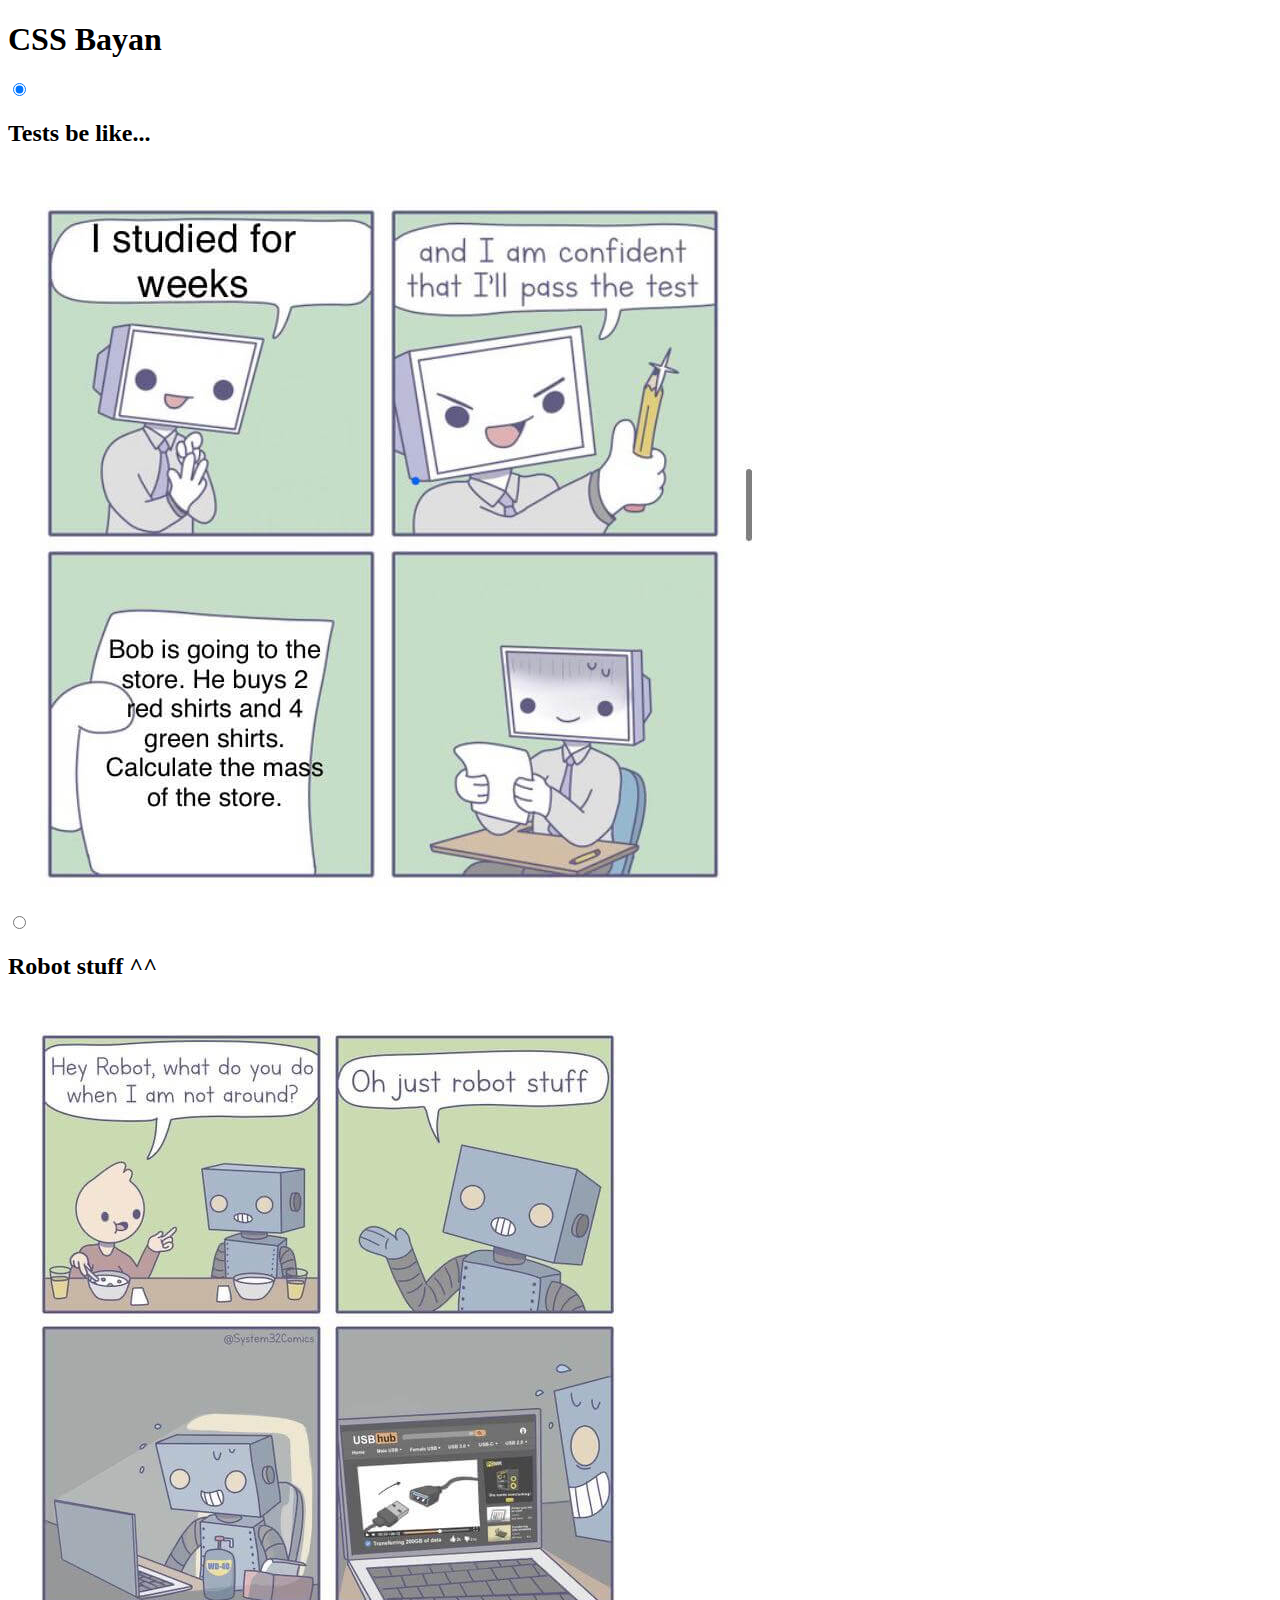
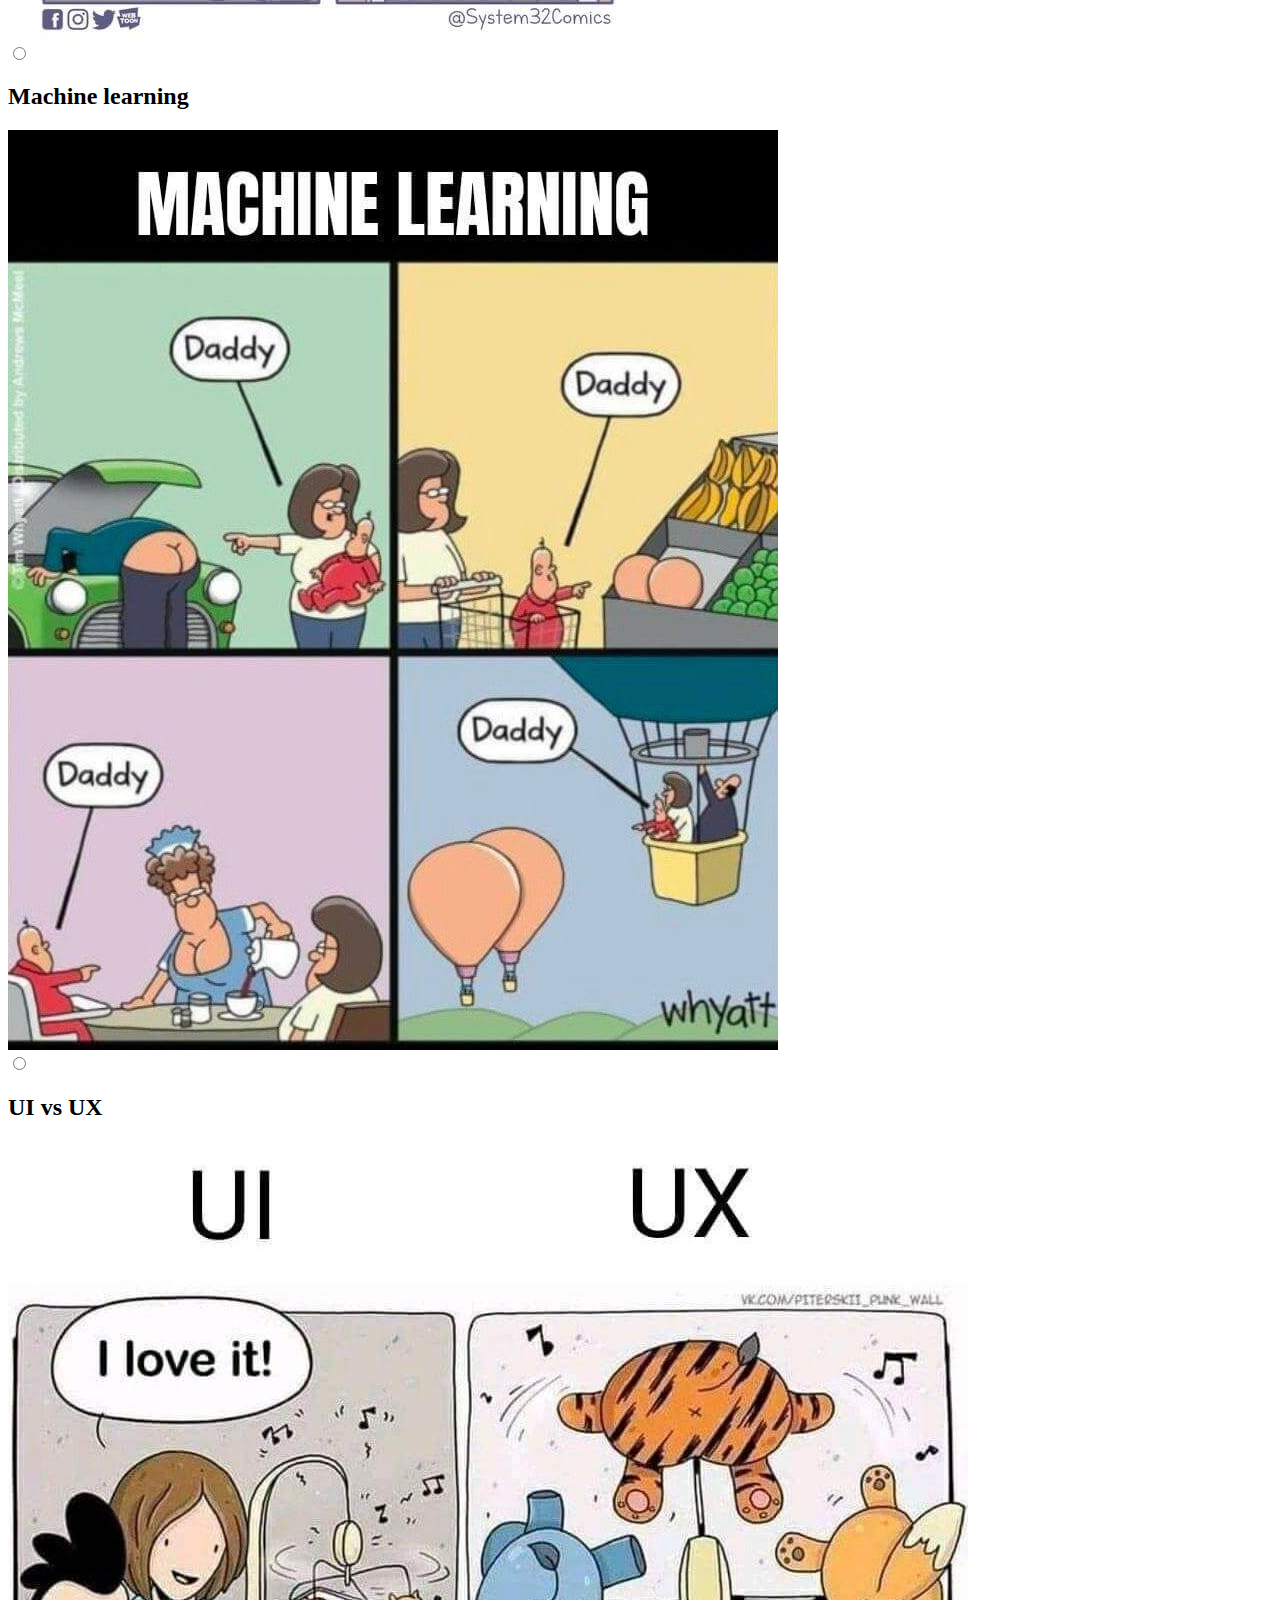
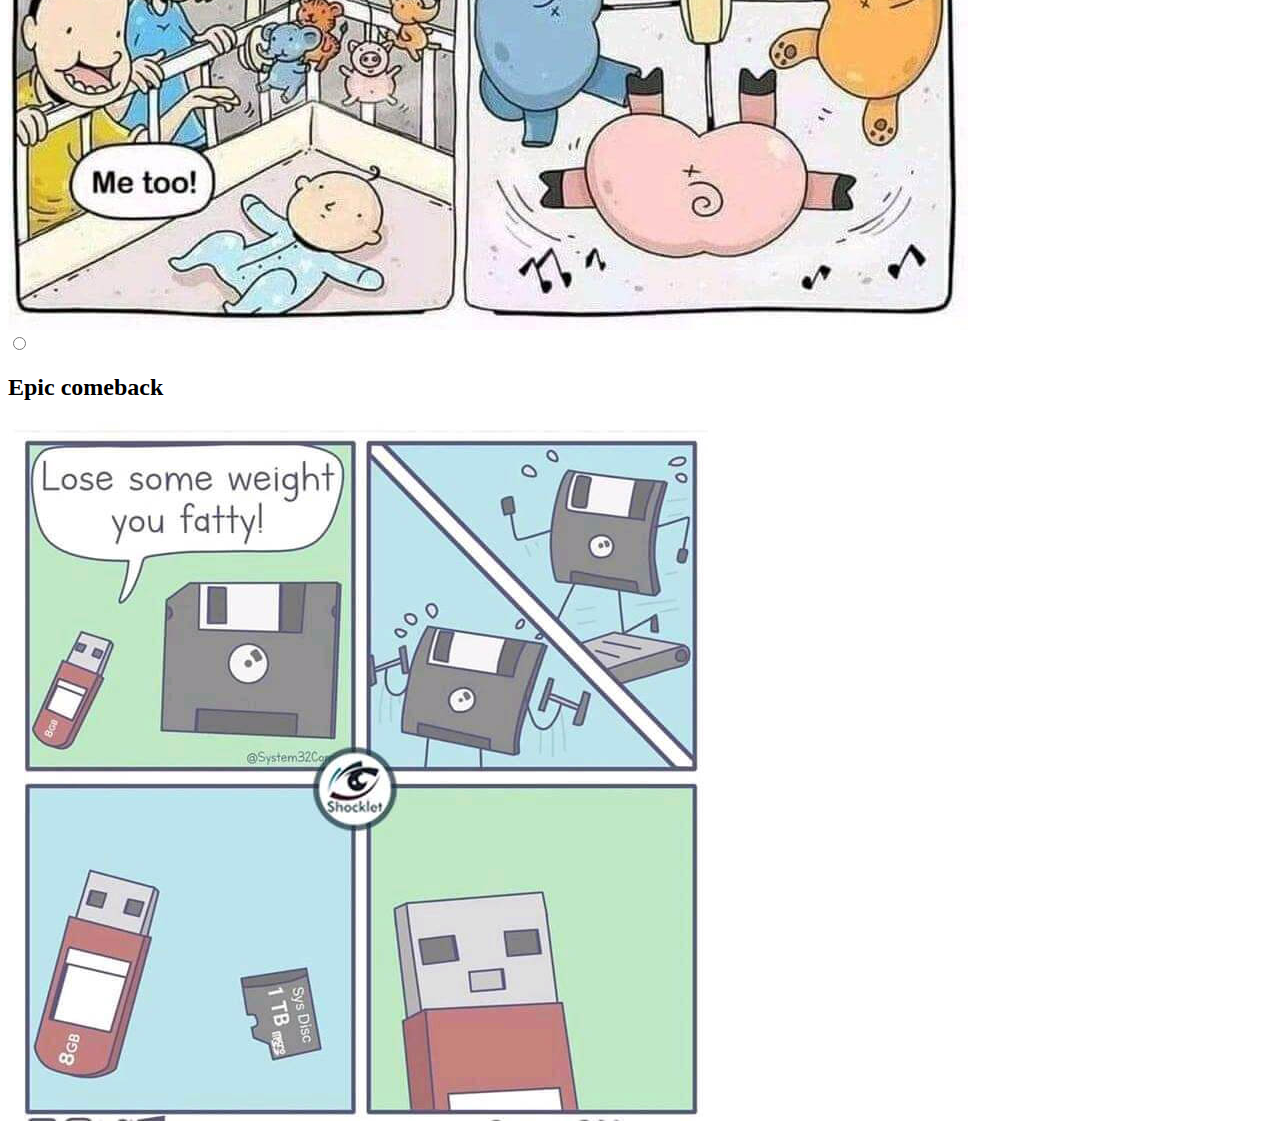
==== index.html @ d0138664 "feat: add page content (Сб, мар 11, 2023 04:03:10)" ====
<!DOCTYPE html>
<html lang="en">
<head>
  <meta charset="UTF-8">
  <meta http-equiv="X-UA-Compatible" content="IE=edge">
  <meta name="viewport" content="width=device-width, initial-scale=1.0">
  <link rel="stylesheet" href="style.css">
  <title>CSS Bayan</title>
</head>
<body>
  <h1>CSS Bayan</h1>
  <article class="meme">
    <input type="radio" name="bayan" id="spoiler1" checked>
    <label class="meme__container" for="spoiler1">
      <h2 class="meme__title">
        <span>Tests be like...</span> 
        <i></i>
      </h2>
      <img src="img/001.jpg" alt="Tests be like...">
    </label>
  </article>
  <article class="meme">
    <input type="radio" name="bayan" id="spoiler2">
    <label class="meme__container" for="spoiler2">
      <h2 class="meme__title">
        <span>Robot stuff ^^</span> 
        <i></i>
      </h2>
      <img src="img/002.jpg" alt="Robot stuff ^^">
    </label>
  </article>
  <article class="meme">
    <input type="radio" name="bayan" id="spoiler3">
    <label class="meme__container" for="spoiler3">
      <h2 class="meme__title">
        <span>Machine learning</span> 
        <i></i>
      </h2>
      <img src="img/003.jpg" alt="Machine learning">
    </label>
  </article>
  <article class="meme">
    <input type="radio" name="bayan" id="spoiler4">
    <label class="meme__container" for="spoiler4">
      <h2 class="meme__title">
        <span>UI vs UX</span> 
        <i></i>
      </h2>
      <img src="img/004.jpg" alt="UI vs UX">
    </label>
  </article>
  <article class="meme">
    <input type="radio" name="bayan" id="spoiler5">
    <label class="meme__container" for="spoiler5">
      <h2 class="meme__title">
        <span>Epic comeback</span> 
        <i></i>
      </h2>
      <img src="img/005.jpg" alt="Epic comeback">
    </label>
  </article>
</body>
</html>
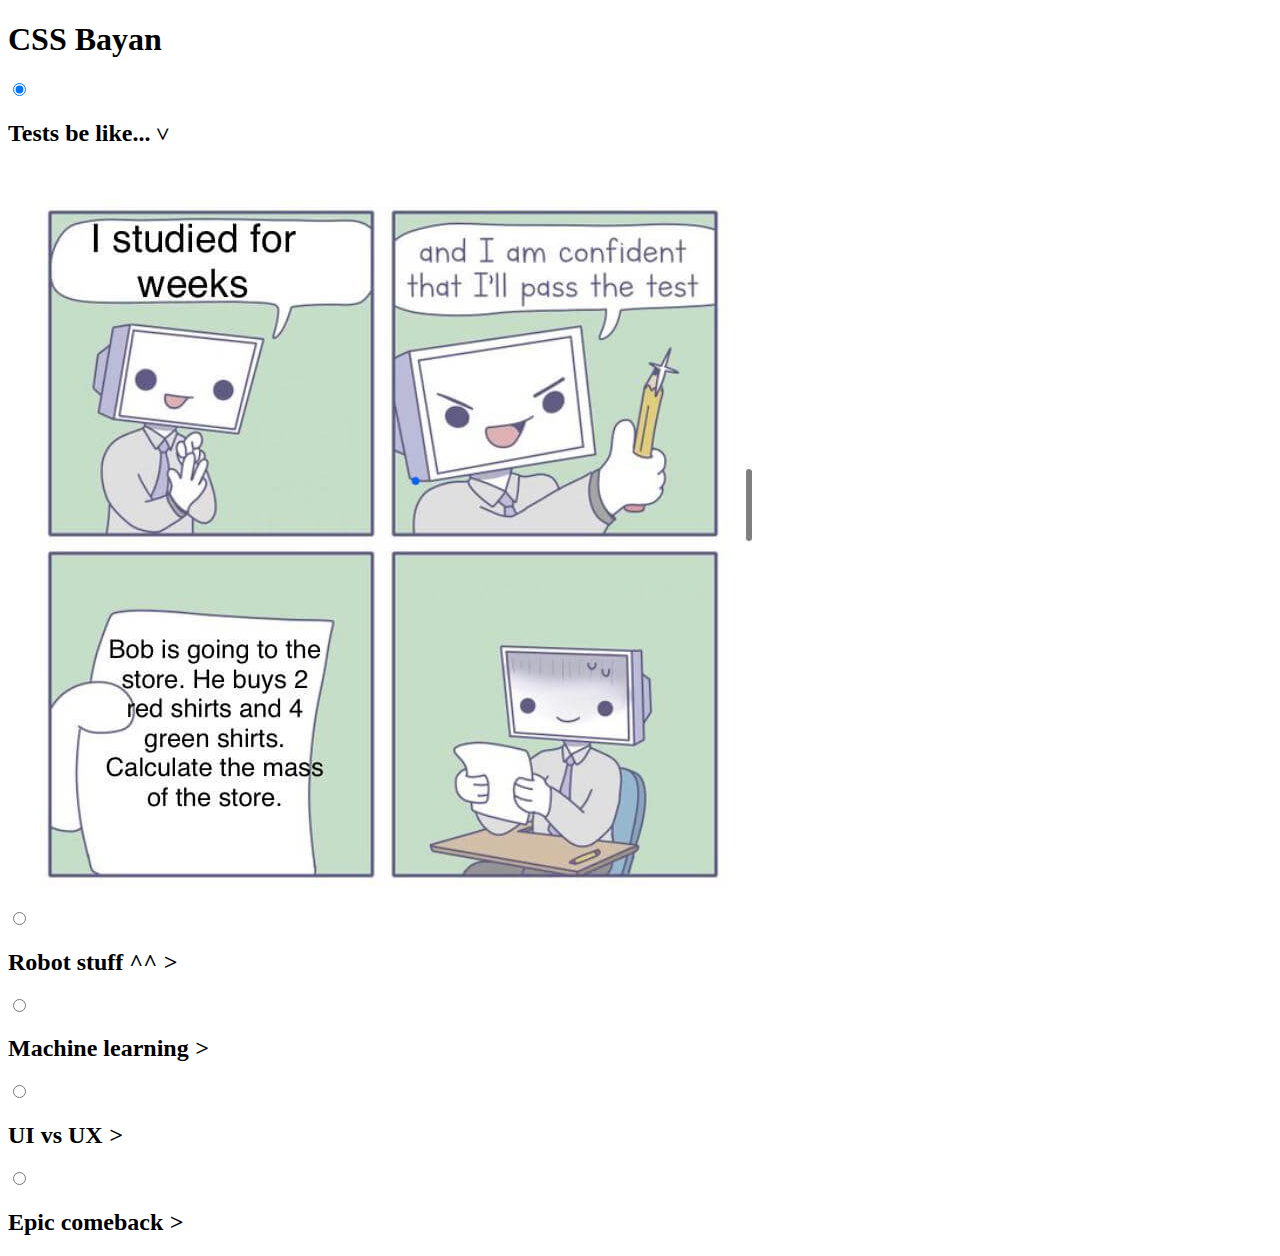
==== commit 2663aba7: "feat: implement basic functionality (Сб, мар 11, 2023 04:29:11)" ====
--- a/index.html
+++ b/index.html
@@ -14,7 +14,7 @@
     <label class="meme__container" for="spoiler1">
       <h2 class="meme__title">
         <span>Tests be like...</span> 
-        <i></i>
+        <i>></i>
       </h2>
       <img src="img/001.jpg" alt="Tests be like...">
     </label>
@@ -24,7 +24,7 @@
     <label class="meme__container" for="spoiler2">
       <h2 class="meme__title">
         <span>Robot stuff ^^</span> 
-        <i></i>
+        <i>></i>
       </h2>
       <img src="img/002.jpg" alt="Robot stuff ^^">
     </label>
@@ -34,7 +34,7 @@
     <label class="meme__container" for="spoiler3">
       <h2 class="meme__title">
         <span>Machine learning</span> 
-        <i></i>
+        <i>></i>
       </h2>
       <img src="img/003.jpg" alt="Machine learning">
     </label>
@@ -44,7 +44,7 @@
     <label class="meme__container" for="spoiler4">
       <h2 class="meme__title">
         <span>UI vs UX</span> 
-        <i></i>
+        <i>></i>
       </h2>
       <img src="img/004.jpg" alt="UI vs UX">
     </label>
@@ -54,7 +54,7 @@
     <label class="meme__container" for="spoiler5">
       <h2 class="meme__title">
         <span>Epic comeback</span> 
-        <i></i>
+        <i>></i>
       </h2>
       <img src="img/005.jpg" alt="Epic comeback">
     </label>
--- a/style.css
+++ b/style.css
@@ -0,0 +1,25 @@
+.meme__container img{
+  /* box model */
+  display: none;
+}
+
+.meme__title i {
+  /* box model */
+  display: inline-block;
+}
+
+.meme input:checked + .meme__container img {
+  /* box model */
+  display: block;
+}
+
+.meme input:checked + .meme__container i, 
+.meme__title:hover i {
+  /* transformations */
+  transform: rotate(90deg)
+}
+
+.meme__title:hover + img {
+  /* box model */
+  display: block;
+}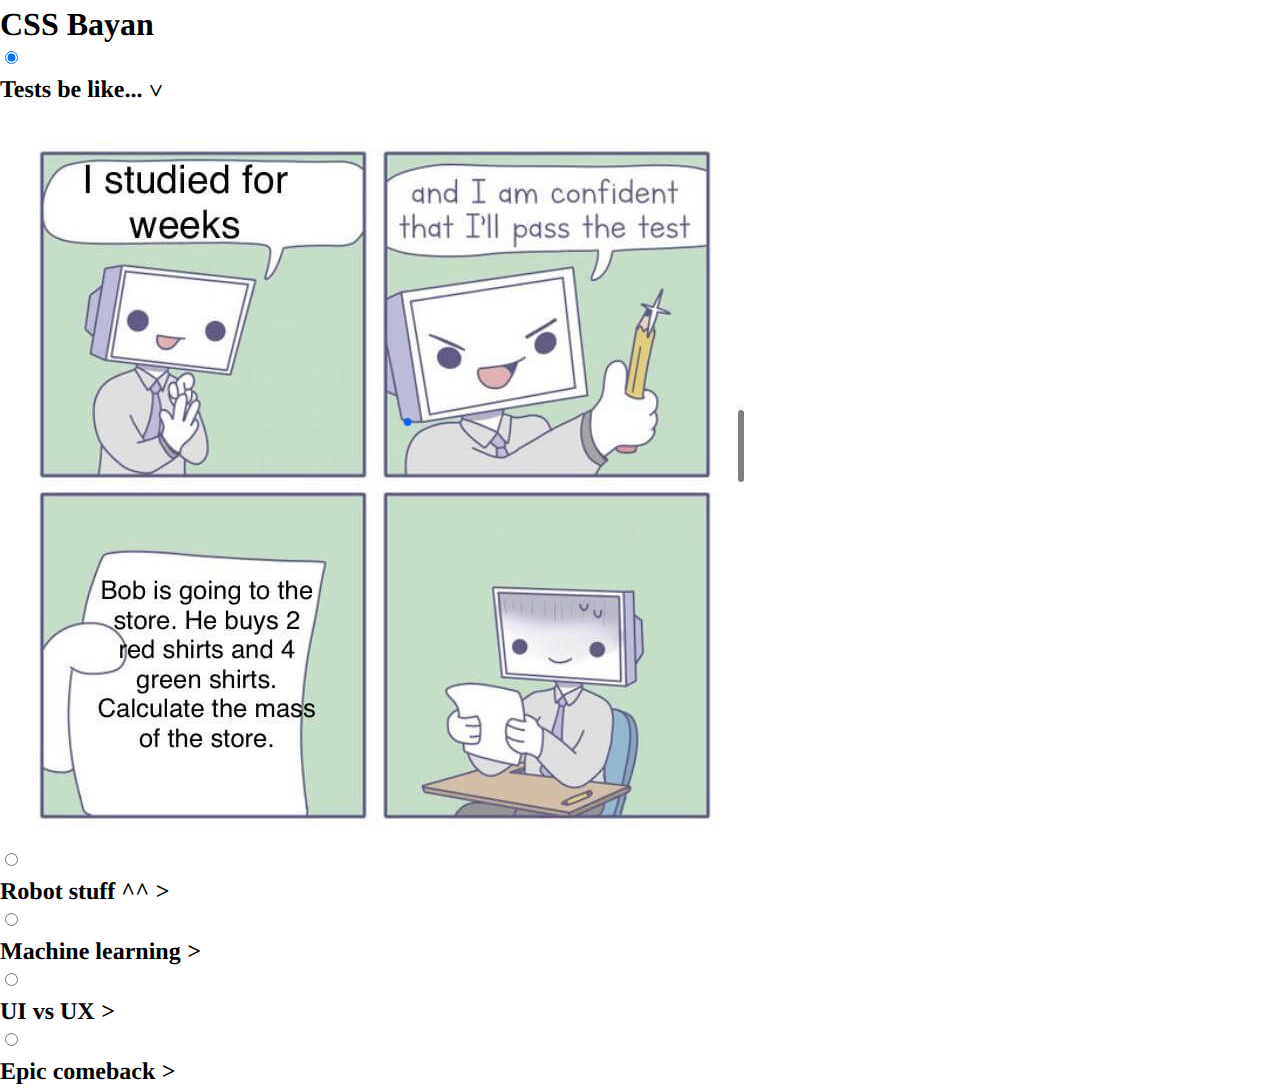
==== commit ecfe6b6e: "feat: add reset.css (Сб, мар 11, 2023 05:20:51)" ====
--- a/index.html
+++ b/index.html
@@ -4,6 +4,7 @@
   <meta charset="UTF-8">
   <meta http-equiv="X-UA-Compatible" content="IE=edge">
   <meta name="viewport" content="width=device-width, initial-scale=1.0">
+  <link rel="stylesheet" href="reset.css">
   <link rel="stylesheet" href="style.css">
   <title>CSS Bayan</title>
 </head>
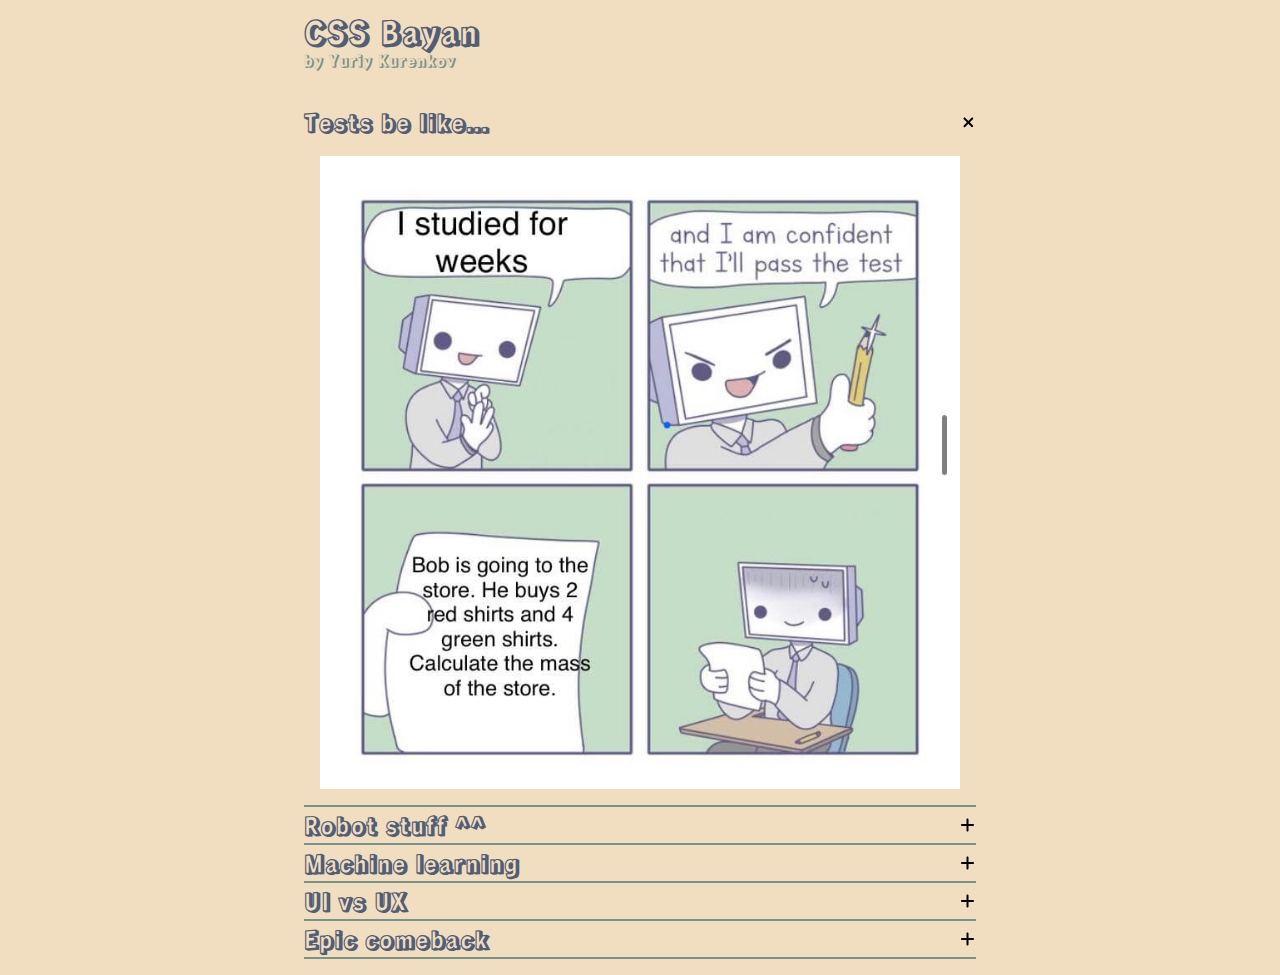
==== commit 09f28f4f: "feat: add basic theme (Сб, мар 11, 2023 06:59:42)" ====
--- a/index.html
+++ b/index.html
@@ -6,59 +6,77 @@
   <meta name="viewport" content="width=device-width, initial-scale=1.0">
   <link rel="stylesheet" href="reset.css">
   <link rel="stylesheet" href="style.css">
+  <link rel="stylesheet" href="theme.css">
   <title>CSS Bayan</title>
 </head>
 <body>
-  <h1>CSS Bayan</h1>
-  <article class="meme">
-    <input type="radio" name="bayan" id="spoiler1" checked>
-    <label class="meme__container" for="spoiler1">
-      <h2 class="meme__title">
-        <span>Tests be like...</span> 
-        <i>></i>
-      </h2>
-      <img src="img/001.jpg" alt="Tests be like...">
-    </label>
-  </article>
-  <article class="meme">
-    <input type="radio" name="bayan" id="spoiler2">
-    <label class="meme__container" for="spoiler2">
-      <h2 class="meme__title">
-        <span>Robot stuff ^^</span> 
-        <i>></i>
-      </h2>
-      <img src="img/002.jpg" alt="Robot stuff ^^">
-    </label>
-  </article>
-  <article class="meme">
-    <input type="radio" name="bayan" id="spoiler3">
-    <label class="meme__container" for="spoiler3">
-      <h2 class="meme__title">
-        <span>Machine learning</span> 
-        <i>></i>
-      </h2>
-      <img src="img/003.jpg" alt="Machine learning">
-    </label>
-  </article>
-  <article class="meme">
-    <input type="radio" name="bayan" id="spoiler4">
-    <label class="meme__container" for="spoiler4">
-      <h2 class="meme__title">
-        <span>UI vs UX</span> 
-        <i>></i>
-      </h2>
-      <img src="img/004.jpg" alt="UI vs UX">
-    </label>
-  </article>
-  <article class="meme">
-    <input type="radio" name="bayan" id="spoiler5">
-    <label class="meme__container" for="spoiler5">
-      <h2 class="meme__title">
-        <span>Epic comeback</span> 
-        <i>></i>
-      </h2>
-      <img src="img/005.jpg" alt="Epic comeback">
-    </label>
-  </article>
+  <div class="wrapper">
+    <header class="header">
+      <h1 class="header__title">CSS Bayan</h1>
+      <p class="header__subtitle">by Yuriy Kurenkov</p>
+    </header>
+    <main class="memes">
+      <article class="meme">
+        <input type="radio" name="bayan" id="spoiler1" checked>
+        <label class="meme__container" for="spoiler1">
+          <h2 class="meme__title">
+            <span>Tests be like...</span> 
+            <i>></i>
+          </h2>
+          <div class="meme__image">
+            <img src="img/001.jpg" alt="Tests be like...">
+          </div>
+        </label>
+      </article>
+      <article class="meme">
+        <input type="radio" name="bayan" id="spoiler2">
+        <label class="meme__container" for="spoiler2">
+          <h2 class="meme__title">
+            <span>Robot stuff ^^</span> 
+            <i>></i>
+          </h2>
+          <div class="meme__image">
+            <img src="img/002.jpg" alt="Robot stuff ^^">
+          </div>
+        </label>
+      </article>
+      <article class="meme">
+        <input type="radio" name="bayan" id="spoiler3">
+        <label class="meme__container" for="spoiler3">
+          <h2 class="meme__title">
+            <span>Machine learning</span> 
+            <i>></i>
+          </h2>
+          <div class="meme__image">
+            <img src="img/003.jpg" alt="Machine learning">
+          </div>
+        </label>
+      </article>
+      <article class="meme">
+        <input type="radio" name="bayan" id="spoiler4">
+        <label class="meme__container" for="spoiler4">
+          <h2 class="meme__title">
+            <span>UI vs UX</span> 
+            <i>></i>
+          </h2>
+          <div class="meme__image">
+            <img src="img/004.jpg" alt="UI vs UX">
+          </div>
+        </label>
+      </article>
+      <article class="meme">
+        <input type="radio" name="bayan" id="spoiler5">
+        <label class="meme__container" for="spoiler5">
+          <h2 class="meme__title">
+            <span>Epic comeback</span> 
+            <i>></i>
+          </h2>
+          <div class="meme__image">
+            <img src="img/005.jpg" alt="Epic comeback">
+          </div>
+        </label>
+      </article>
+    </main>
+  </div>
 </body>
 </html>--- a/style.css
+++ b/style.css
@@ -1,4 +1,4 @@
-.meme__container img{
+.meme__image{
   /* box model */
   display: none;
 }
@@ -8,13 +8,12 @@
   display: inline-block;
 }
 
-.meme input:checked + .meme__container img {
+.meme input:checked + .meme__container .meme__image {
   /* box model */
   display: block;
 }
 
-.meme input:checked + .meme__container i, 
-.meme__title:hover i {
+.meme input:checked + .meme__container i { 
   /* transformations */
   transform: rotate(90deg)
 }
--- a/theme.css
+++ b/theme.css
@@ -0,0 +1,151 @@
+@import url('https://fonts.googleapis.com/css2?family=Rampart+One&display=swap');
+
+:root {
+  --white: #ffffff;
+  --champagne: #f1ddbf;
+  --gray: #525e75;
+  --cambridge: #78938a;
+  --grass: #92ba92;
+}
+
+body {
+  /* box model */
+  padding: 1rem;
+
+  /* typography */
+  color: var(--gray);
+  font-family: 'Rampart One', cursive;
+
+  /* visual */
+  background-color: var(--champagne);
+}
+
+.header {
+  /* box model */
+  margin-bottom: 2rem;
+}
+
+.header__title {
+  /* typography */
+  line-height: 1;
+}
+
+.header__subtitle {
+  /* typography */
+  color: var(--cambridge);
+}
+
+@media (min-width: 320px) {
+  .wrapper {
+    /* box model */
+    width: 18rem;
+    margin: 0 auto;
+  }
+}
+
+@media (min-width: 820px) {
+  .wrapper {
+    /* box model */
+    width: 42rem;
+  }
+}
+
+@media (min-width: 1920px) {
+  .wrapper {
+    /* box model */
+    width: 60rem;
+  }
+}
+
+.meme {
+  /* border */
+  border-bottom: 0.125rem solid var(--cambridge);
+}
+
+.meme input {
+  /* box model */
+  display: none;
+}
+
+.meme__image{
+  /* box model */
+  margin: 0 1rem;
+}
+
+.meme__image img {
+  /* box model */
+  margin: 0 auto;
+
+  /* border */
+  border: 0.5rem solid var(--white);
+}
+
+.meme__title {
+  /* box model */
+  display: flex;
+  justify-content: space-between;
+  align-items: center;
+}
+
+.meme__title i {
+  /* box model */
+  height: 1rem;
+  width: 1rem;
+
+  /* border */
+  border-radius: 50%;
+
+  /* typography */
+  font-size: 0;
+
+  /* visual */
+  transition: all 0.25s ease-out;
+  background-image: url(icons/plus.svg);
+  background-position: center center;
+  background-repeat: no-repeat;
+}
+
+.meme__image {
+  /* box model */
+  display: block;
+  max-height: 0;
+
+  /* visual */
+  overflow: hidden;
+  transition: all 0.25s ease-out;
+}
+
+.meme__image img {
+  /* transformations */
+  transform: scale(0);
+
+  /* visual */
+  transition: all 0.25s ease-out;
+  transition-delay: 0.25s;
+}
+
+.meme input:checked + .meme__container .meme__image {
+  /* box model */
+  max-height: 50rem;
+  margin: 1rem;
+  
+  /* visual */
+  transition: all 0.25s ease-out;
+  transition-delay: 0;
+}
+
+.meme input:checked + .meme__container .meme__image img {
+  /* transformations */
+  transform: scale(1);
+
+  /* visual */
+  transition: all 0.25s ease-out;
+}
+
+.meme input:checked + .meme__container i {
+  /* visual */
+  transition: all 0.25s ease-out;
+
+  /* transformations */
+  transform: rotate(225deg);
+}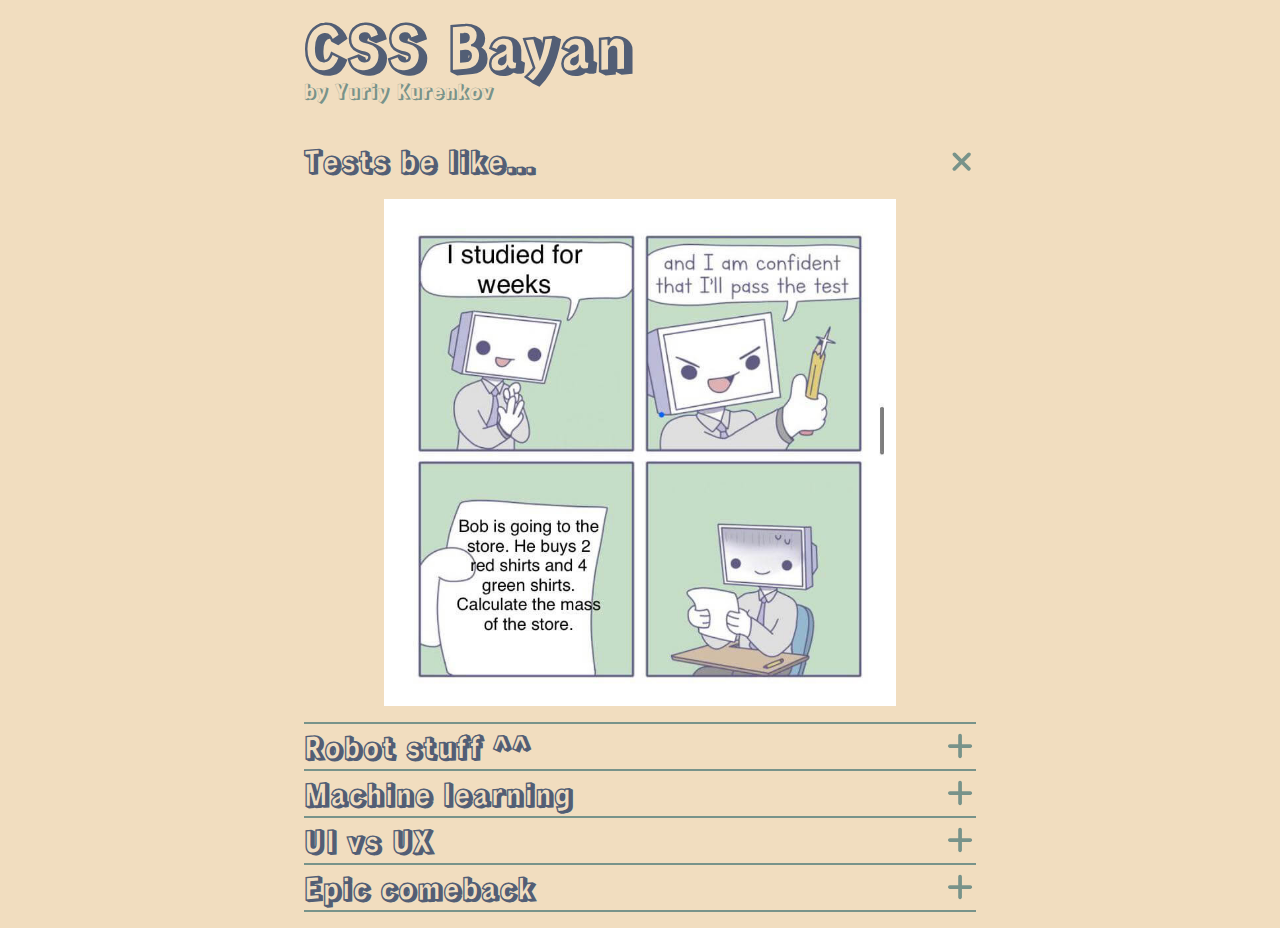
==== commit 50328e28: "feat: add hover styles (Сб, мар 11, 2023 07:50:31)" ====
--- a/index.html
+++ b/index.html
@@ -21,7 +21,7 @@
         <label class="meme__container" for="spoiler1">
           <h2 class="meme__title">
             <span>Tests be like...</span> 
-            <i>></i>
+            <i></i>
           </h2>
           <div class="meme__image">
             <img src="img/001.jpg" alt="Tests be like...">
@@ -33,7 +33,7 @@
         <label class="meme__container" for="spoiler2">
           <h2 class="meme__title">
             <span>Robot stuff ^^</span> 
-            <i>></i>
+            <i></i>
           </h2>
           <div class="meme__image">
             <img src="img/002.jpg" alt="Robot stuff ^^">
@@ -45,7 +45,7 @@
         <label class="meme__container" for="spoiler3">
           <h2 class="meme__title">
             <span>Machine learning</span> 
-            <i>></i>
+            <i></i>
           </h2>
           <div class="meme__image">
             <img src="img/003.jpg" alt="Machine learning">
@@ -57,7 +57,7 @@
         <label class="meme__container" for="spoiler4">
           <h2 class="meme__title">
             <span>UI vs UX</span> 
-            <i>></i>
+            <i></i>
           </h2>
           <div class="meme__image">
             <img src="img/004.jpg" alt="UI vs UX">
@@ -69,7 +69,7 @@
         <label class="meme__container" for="spoiler5">
           <h2 class="meme__title">
             <span>Epic comeback</span> 
-            <i>></i>
+            <i></i>
           </h2>
           <div class="meme__image">
             <img src="img/005.jpg" alt="Epic comeback">
--- a/theme.css
+++ b/theme.css
@@ -28,38 +28,26 @@
 .header__title {
   /* typography */
   line-height: 1;
+  font-size: 3em;
 }
 
 .header__subtitle {
   /* typography */
   color: var(--cambridge);
-}
-
-@media (min-width: 320px) {
-  .wrapper {
-    /* box model */
-    width: 18rem;
-    margin: 0 auto;
-  }
-}
-
-@media (min-width: 820px) {
-  .wrapper {
-    /* box model */
-    width: 42rem;
-  }
-}
-
-@media (min-width: 1920px) {
-  .wrapper {
-    /* box model */
-    width: 60rem;
-  }
+  font-size: 1em;
 }
 
 .meme {
+  /* box model */
+  display: block;
+
   /* border */
   border-bottom: 0.125rem solid var(--cambridge);
+}
+
+.meme:active {
+  /* visual */
+  opacity: 0.5;
 }
 
 .meme input {
@@ -85,18 +73,18 @@
   display: flex;
   justify-content: space-between;
   align-items: center;
+
+  /* typography */
+  font-size: 1.5em;
 }
 
 .meme__title i {
   /* box model */
-  height: 1rem;
-  width: 1rem;
+  height: 1em;
+  width: 1em;
 
   /* border */
   border-radius: 50%;
-
-  /* typography */
-  font-size: 0;
 
   /* visual */
   transition: all 0.25s ease-out;
@@ -148,4 +136,82 @@
 
   /* transformations */
   transform: rotate(225deg);
-}+}
+
+@media (min-width: 320px) {
+  .wrapper {
+    /* box model */
+    width: 18rem;
+    margin: 0 auto;
+  }
+}
+
+@media (min-width: 820px) {
+  body {
+    /* typography */
+    font-size: 1.25rem;
+  }
+
+  .wrapper {
+    /* box model */
+    width: 42rem;
+  }
+
+  .meme__image img {
+    /* box model */
+    max-width: 32rem;
+  }
+
+  .memes:hover .meme__title i {
+    /* box model */
+    display: inline-block;
+  }
+
+  .meme:hover .meme__image {
+    /* box model */
+    max-height: 50rem;
+    margin: 1rem;
+    
+    /* visual */
+    transition: all 0.25s ease-out;
+    transition-delay: 0;
+  }
+  
+  .meme:hover .meme__image img {
+    /* transformations */
+    transform: scale(1);
+  
+    /* visual */
+    transition: all 0.25s ease-out;
+  }
+  
+  .meme:hover i {
+    /* visual */
+    transition: all 0.25s ease-out;
+  
+    /* transformations */
+    transform: rotate(225deg);
+  }
+}
+
+@media (min-width: 1920px) {
+  body {
+    /* typography */
+    font-size: 1.75rem;
+  }
+
+  .wrapper {
+    /* box model */
+    width: 60rem;
+  }
+  
+  .meme:hover * {
+    /* visual */
+    cursor: pointer;
+  }
+
+  .meme__title i {
+    /* box model */
+    display: none;
+  }
+}
